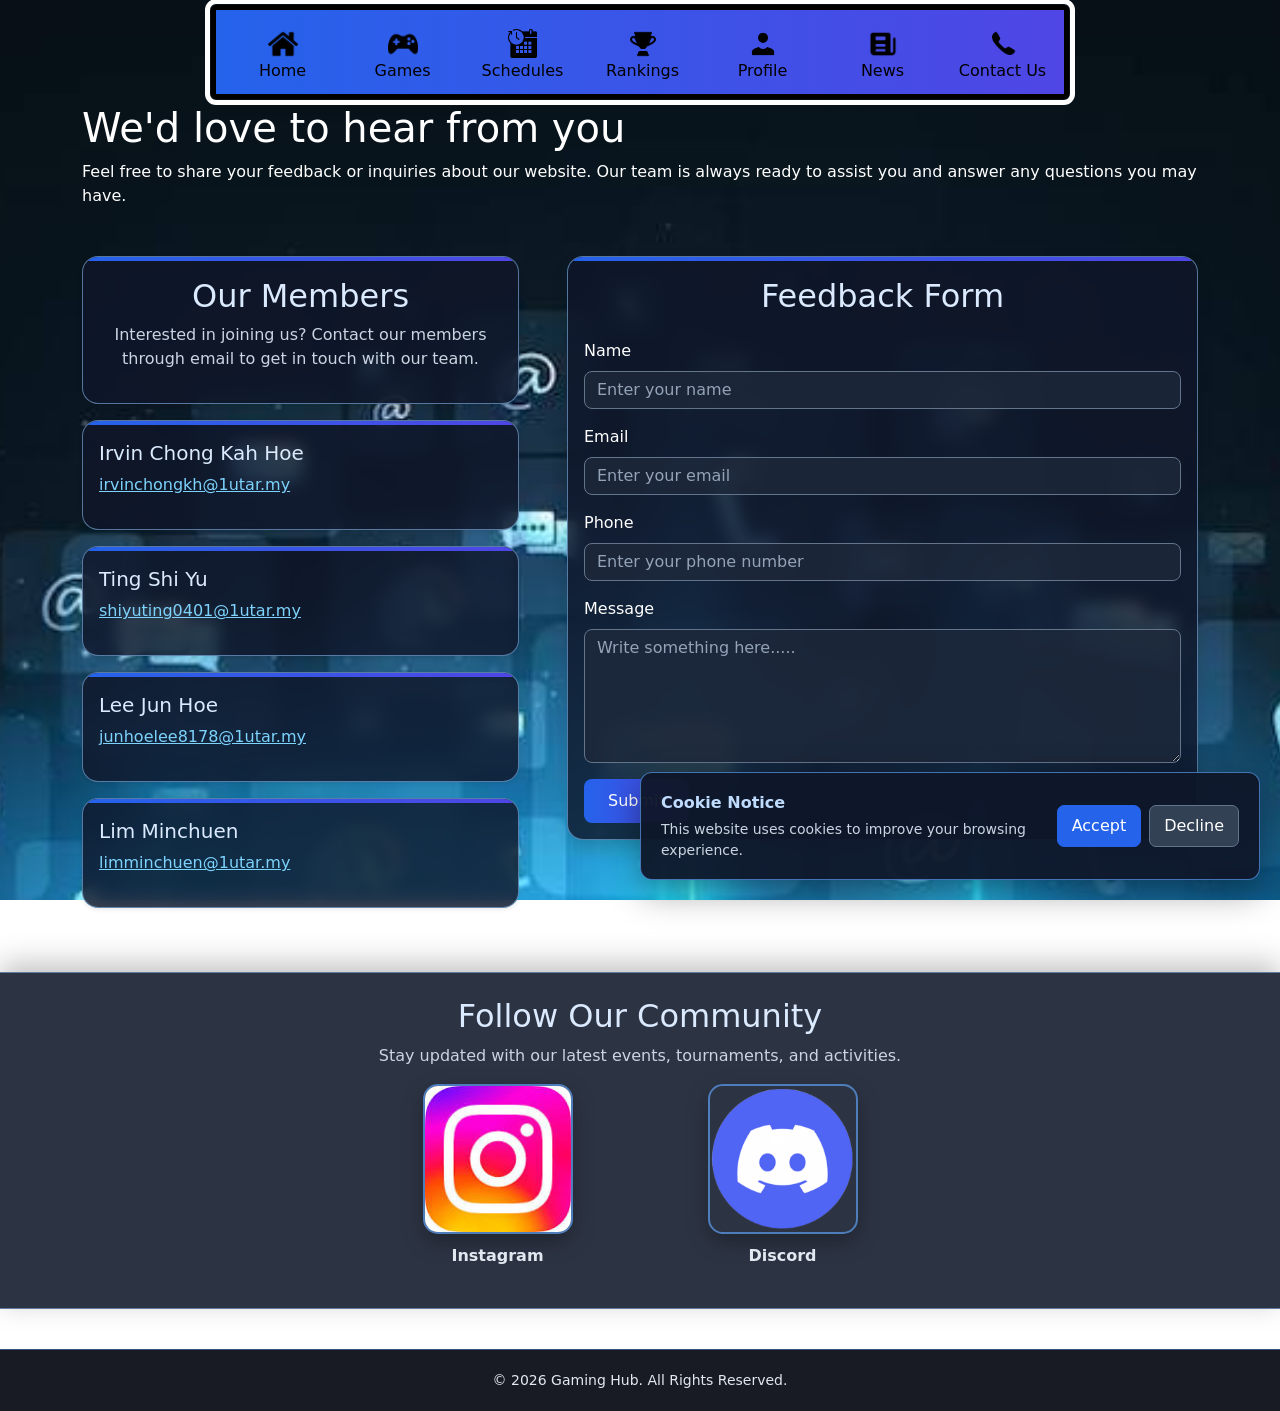
==== contact us.html @ 39c7ee6d "Initial commit" ====
<!DOCTYPE html>
<html lang="en">

<head>
    <meta charset="UTF-8">
    <meta name="viewport" content="width=device-width, initial-scale=1.0">

    <link rel="stylesheet" href="css/nav.css">

    <title>Contact Us</title>

    <!-- Bootstrap CSS -->
    <link rel="stylesheet" href="css/bootstrap.min.css">



    <style>
        body {
            background-image: url("pics/contact us body background.jpeg");
            background-size: cover;
            background-position: center;
            background-repeat: no-repeat;
            background-attachment: fixed;
        }

        .navbar {
            background: linear-gradient(90deg, #2563eb, #4f46e5);
        }


        .social-icon {
            width: 150px;
            height: 150px;
            object-fit: cover;
            border-radius: 15px;
            border: 2px solid rgba(96, 165, 250, 0.65);
            box-shadow: 0 8px 22px rgba(0, 0, 0, 0.3);
            transition: transform 0.25s, box-shadow 0.25s;
        }

        .social-icon:hover {
            transform: translateY(-5px);
            box-shadow: 0 12px 26px rgba(59, 130, 246, 0.35);
        }

        .container.my-5 .card {
            color: #ffffff;
            border: 1px solid rgba(147, 197, 253, 0.55);
            border-radius: 16px;
            background: rgba(15, 23, 42, 0.82);
            box-shadow: 0 12px 30px rgba(0, 0, 0, 0.3);
            backdrop-filter: blur(8px);
            overflow: hidden;
        }

        .container.my-5 .card::before {
            content: "";
            display: block;
            height: 4px;
            background: linear-gradient(90deg, #2563eb, #4f46e5);
        }

        .container.my-5 .card h2,
        .container.my-5 .card h5 {
            color: #dbeafe;
        }

        .container.my-5 .card .text-muted {
            color: #cbd5e1 !important;
        }

        .container.my-5 .card a {
            color: #7dd3fc;
        }

        .contact-form-card .form-control {
            color: #ffffff;
            background: rgba(30, 41, 59, 0.82);
            border: 1px solid #64748b;
            border-radius: 8px;
        }

        .contact-form-card .form-control::placeholder {
            color: #94a3b8;
        }

        .contact-form-card .form-control:focus {
            color: #ffffff;
            background: rgba(30, 41, 59, 0.95);
            border-color: #3b82f6;
            box-shadow: 0 0 0 3px rgba(59, 130, 246, 0.15);
        }

        .contact-form-card .btn-primary {
            border: none;
            border-radius: 8px;
            background: linear-gradient(90deg, #2563eb, #4f46e5);
            padding: 10px 24px;
        }

        .community-section {
            color: #ffffff;
            background: rgba(15, 23, 42, 0.88) !important;
            border-top: 1px solid rgba(147, 197, 253, 0.5);
            border-bottom: 1px solid rgba(147, 197, 253, 0.5);
            box-shadow: 0 -8px 28px rgba(0, 0, 0, 0.25);
            backdrop-filter: blur(10px);
        }

        .community-section h2 {
            color: #dbeafe;
        }

        .community-section .text-muted {
            color: #cbd5e1 !important;
        }

        .community-section p:not(.text-muted) {
            color: #e2e8f0;
            margin-top: 10px;
            font-weight: 600;
        }
    </style>
</head>

<body>




    <div class="container text-white text-justify">

        <h1>
            We'd love to hear from you
        </h1>

        <p>
            Feel free to share your feedback or inquiries about our website.
            Our team is always ready to assist you and answer any questions you may have.
        </p>

    </div>





    <!-- Hero Section -->
    <section class="container my-5">

        <div class="row g-5">


            <!-- Left Side: Our Members -->
            <div class="col-md-5">

                <div class="card shadow-sm mb-3">

                    <div class="card-body text-center">

                        <h2>
                            Our Members
                        </h2>

                        <p class="text-muted">
                            Interested in joining us? Contact our members through email
                            to get in touch with our team.
                        </p>

                    </div>

                </div>


                <!-- Member Email Box -->
                <div class="card shadow-sm mb-3">

                    <div class="card-body">

                        <h5>
                            Irvin Chong Kah Hoe
                        </h5>

                        <p>
                            <a href="mailto:irvinchongkh@1utar.my">
                                irvinchongkh@1utar.my
                            </a>
                        </p>

                    </div>

                </div>


                <div class="card shadow-sm mb-3">

                    <div class="card-body">

                        <h5>
                            Ting Shi Yu
                        </h5>

                        <p>
                            <a href="mailto:shiyuting0401@1utar.my">
                                shiyuting0401@1utar.my
                            </a>
                        </p>

                    </div>

                </div>


                <div class="card shadow-sm mb-3">

                    <div class="card-body">

                        <h5>
                            Lee Jun Hoe
                        </h5>

                        <p>
                            <a href="mailto:junhoelee8178@1utar.my">
                                junhoelee8178@1utar.my
                            </a>
                        </p>

                    </div>

                </div>
                <!-- Member 4 -->
                <div class="card shadow-sm mb-3">

                    <div class="card-body">

                        <h5>
                            Lim Minchuen
                        </h5>

                        <p>
                            <a href="mailto:limminchuen@1utar.my">
                                limminchuen@1utar.my
                            </a>
                        </p>

                    </div>

                </div>


            </div>




            <!-- Right Side: Feedback Form -->
            <div class="col-md-7">


                <div class="card shadow contact-form-card">

                    <div class="card-body">


                        <h2 class="text-center mb-4">
                            Feedback Form
                        </h2>


                        <form id="contactForm">


                            <div class="mb-3">

                                <label for="name" class="form-label">
                                    Name
                                </label>

                                <input type="text" 
                                id="name" 
                                name="name"
                                class="form-control" 
                                placeholder="Enter your name"
                                autocomplete="name" 
                                required>
                            </div>



                            <div class="mb-3">

                                <label for="email" class="form-label">
                                    Email
                                </label>

                                <input type="email" 
                                id="email" 
                                name="email"
                                class="form-control" 
                                placeholder="Enter your email" 
                                autocomplete="email"
                                required>

                            </div>



                            <div class="mb-3">

                                <label for="phone" class="form-label">
                                    Phone
                                </label>

                                <input type="text" 
                                id="phone" 
                                name="phone"
                                class="form-control" 
                                placeholder="Enter your phone number"
                                autocomplete="tel"
                                required>

                            </div>



                            <div class="mb-3">

                                <label for="message" class="form-label">
                                    Message
                                </label>

                                <textarea id="message" 
                                name="message"
                                class="form-control" 
                                rows="5"
                                placeholder="Write something here....." 
                                required></textarea>

                            </div>



                            <button type="submit" class="btn btn-primary">
                                Submit
                            </button>


                        </form>


                    </div>

                </div>


            </div>


        </div>

    </section>



    <!-- Social Media -->
    <section class="bg-light text-center p-4 community-section">

        <h2>
            Follow Our Community
        </h2>

        <p class="text-muted">
            Stay updated with our latest events, tournaments, and activities.
        </p>


        <div class="container">

            <div class="row justify-content-center g-4">


                <!-- Instagram -->
                <div class="col-6 col-md-3">

                    <a href="https://www.instagram.com/" target="_blank">
                          
                        <img src="pics/instagram.jpg" class="social-icon img-fluid" alt="Instagram">

                    </a>

                    <p>
                        Instagram
                    </p>

                </div>

                <!-- Discord -->
                <div class="col-6 col-md-3">

                    <a href="https://discord.com/" target="_blank">

                        <img src="pics/discord.png" class="social-icon img-fluid" alt="Discord">

                    </a>

                    <p>
                        Discord
                    </p>

                </div>


            </div>

        </div>


    </section>


    <script src="https://code.jquery.com/jquery-3.7.1.min.js"></script>
     <!-- Bootstrap JavaScript -->
    <script src="js/bootstrap.bundle.min.js"></script>


    <script src="js/contact us.js"></script>

    <script src="js/nav.js"></script>





</body>

</html>
---- css/nav.css ----
/*icon size*/
.icon {
    width: 30px;
    height: 30px;
}



/*border around the navigation bar*/
.navbar {
    margin:5px auto;
    width:fit-content;
    border:5px solid black;
    border-radius: 5px;
    outline: 5px solid white;
    outline-offset: 1px;
    background: linear-gradient(to bottom, rgba(255, 255, 255, .9), rgba(var(--r), var(--g), var(--b), var(--a)));
    /*use custom backgrounds, from your page*/
    user-select: none;
    
    
}

/*alignment*/
.navbar > ul {
    list-style-type: none;
    margin: 3px;
    padding: 1px;

    display: flex;
    justify-content: center;
    align-items: center;
    flex-wrap: wrap;
}

.navbar > ul > li {
    position:relative;
    margin: 5px;
    padding: 5px;
    width: fit-content;
    height: 50px;
    z-index: 1;
}


.more{
    display:none;
}

@media (max-width: 600px) {
    .op{
        display:none;
    }
    .more{
        display:block;
    }
    .icon {
        width:20px;
        height:20px;
    }
    .navbar > ul > li {
        margin: 2px;
        padding: 2px;
    }

    .navbar > ul > li a {
        font-size: 12px;
    }
}

/*size of each and every box in navigation bar*/
.box >a {
    width: 105%;
    min-width:100px;
    height: 120%;

    display: flex;
    flex-direction: column;
    align-items: center;
    justify-content: center;

    box-sizing: border-box;

    color: black;
    text-decoration: none;
    border-radius: 5px;
}

/*list for the games*/
#list{
    position: relative;
}

/*making the list of games much easier to see*/
.listgames {
    list-style-type: none;
    display: none;
    position:absolute;
    top:100%;
    left:0px;
    margin: 0;
    padding: 0;
    background: black;
    border-radius: 5px;
}
.listgames >li >a{
    display:flex;
    align-items: center;
    gap: 10px;

    color: white;
    text-decoration: none;
    padding: 10px;
}

/*when hovering on the navigation bar*/

.navbar >ul >li:hover {
    z-index: 1000;
}

.box >a .hover{
    display:none;
}
.box:hover >a .norm {
    display: none;
}

.box:hover >a .hover {
    display: block;
}

.box:hover >a {
    background: linear-gradient(to top, rgba(0, 0, 0, 0.8), rgba(255,255,255,0.8));
    color:white;
}

/*when hovering on the list of games + other lists*/
.listgames .hover {
    display:none;
}

.listgames li:hover .norm {
    display:none;
}
.listgames li:hover .hover {
    display:block;
}

.listgames li:hover {
    background: white;
}

.listgames li:hover a {
    color: black;
}

#list:hover .listgames {
    display: block;
}

.site-footer {
    width: 100%;
    margin-top: 40px;
    padding: 20px;
    color: #e2e8f0;
    background: rgba(5, 8, 18, 0.92);
    border-top: 1px solid rgba(96, 165, 250, 0.4);
    text-align: center;
    font-size: 14px;
}

.site-cookie-banner {
    position: fixed;
    right: 20px;
    bottom: 20px;
    z-index: 9999;
    display: flex;
    align-items: center;
    gap: 24px;
    max-width: 620px;
    padding: 18px 20px;
    color: #ffffff;
    background: rgba(15, 23, 42, 0.96);
    border: 1px solid rgba(96, 165, 250, 0.65);
    border-radius: 12px;
    box-shadow: 0 12px 35px rgba(0, 0, 0, 0.4);
}

.site-cookie-banner strong {
    display: block;
    margin-bottom: 4px;
    color: #bfdbfe;
}

.site-cookie-banner p {
    margin: 0;
    color: #cbd5e1;
    font-size: 14px;
}

.site-cookie-buttons {
    display: flex;
    gap: 8px;
}

.site-cookie-buttons button {
    padding: 8px 14px;
    color: #ffffff;
    background: #334155;
    border: 1px solid #64748b;
    border-radius: 7px;
    cursor: pointer;
}

.site-cookie-buttons button:first-child {
    background: #2563eb;
    border-color: #2563eb;
}

@media (max-width: 650px) {
    .site-cookie-banner {
        right: 12px;
        bottom: 12px;
        left: 12px;
        flex-direction: column;
        align-items: stretch;
    }

    .site-cookie-buttons button {
        flex: 1;
    }
}
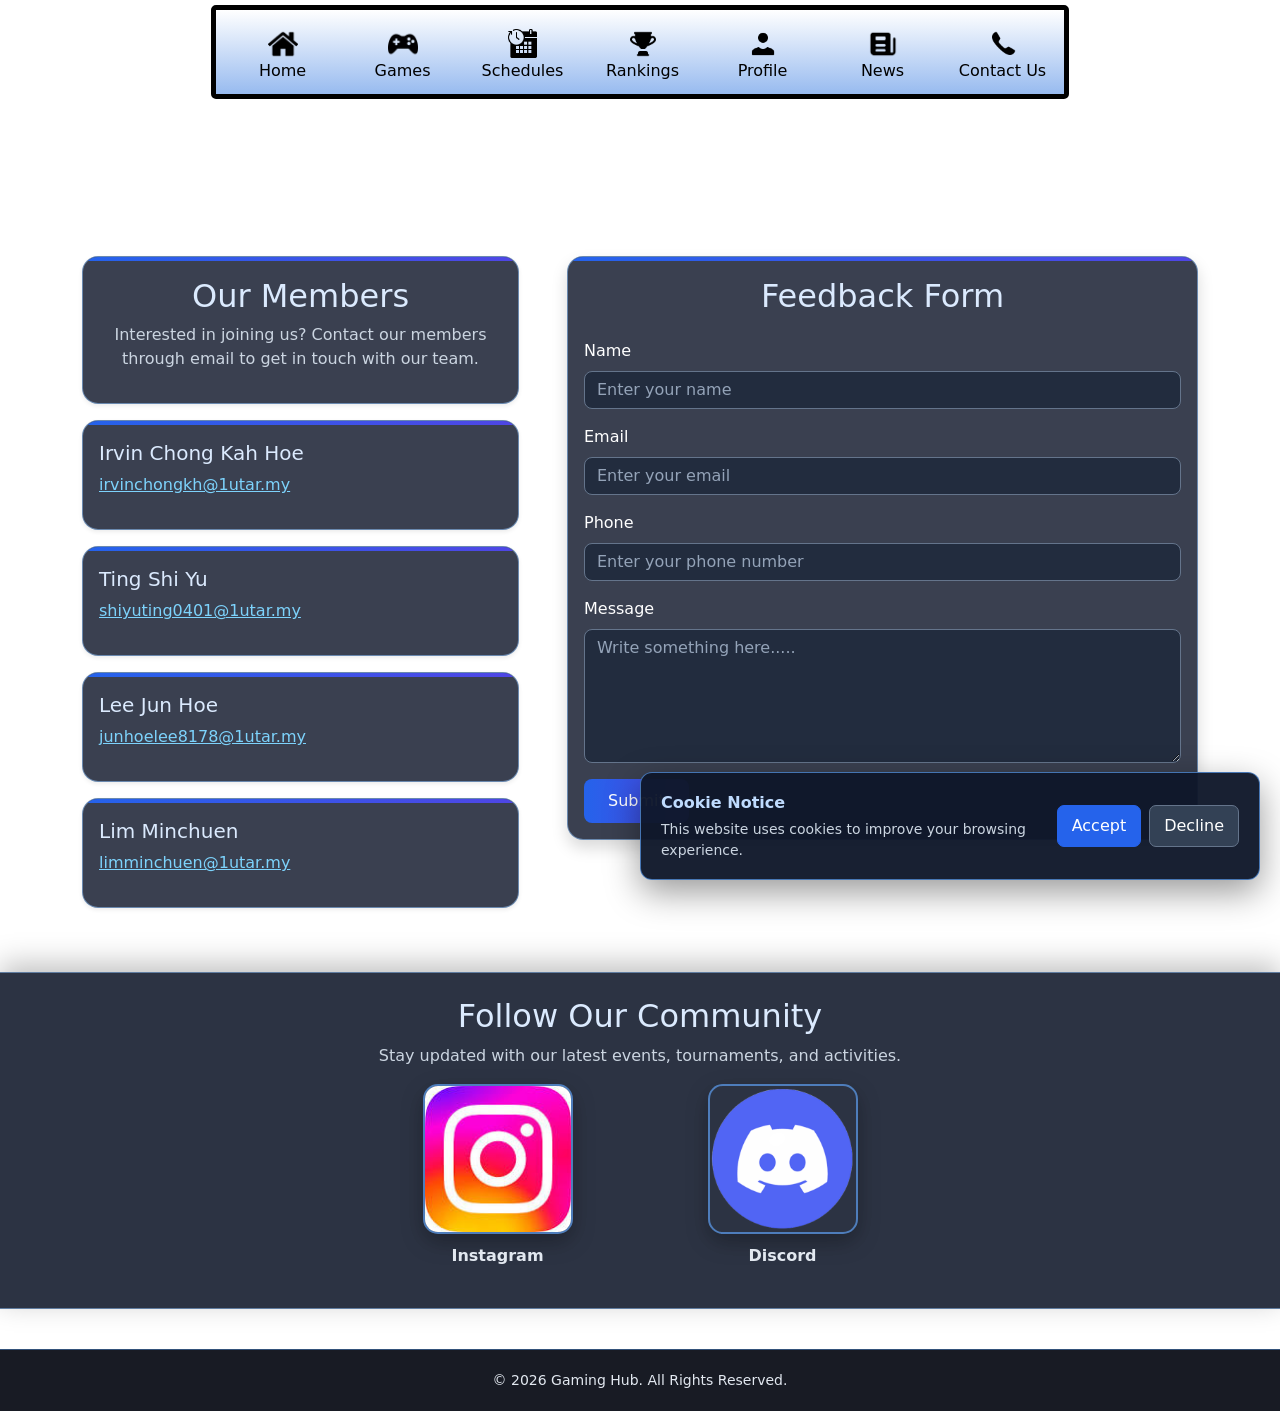
==== commit 4c23f713: "reupload" ====
--- a/contact us.html
+++ b/contact us.html
@@ -15,16 +15,18 @@
 
 
     <style>
+        
+
         body {
-            background-image: url("pics/contact us body background.jpeg");
+            --r:49;
+            --g:119;
+            --b:224;
+            --a:0.5;
+            background-image: linear-gradient(rgba(var(--r), var(--g), var(--b), var(--a))), url("pics/contact us body background.jpeg");
             background-size: cover;
             background-position: center;
             background-repeat: no-repeat;
             background-attachment: fixed;
-        }
-
-        .navbar {
-            background: linear-gradient(90deg, #2563eb, #4f46e5);
         }
 
 
@@ -276,13 +278,8 @@
                                     Name
                                 </label>
 
-                                <input type="text" 
-                                id="name" 
-                                name="name"
-                                class="form-control" 
-                                placeholder="Enter your name"
-                                autocomplete="name" 
-                                required>
+                                <input type="text" id="name" name="name" class="form-control"
+                                    placeholder="Enter your name" autocomplete="name" required>
                             </div>
 
 
@@ -293,13 +290,8 @@
                                     Email
                                 </label>
 
-                                <input type="email" 
-                                id="email" 
-                                name="email"
-                                class="form-control" 
-                                placeholder="Enter your email" 
-                                autocomplete="email"
-                                required>
+                                <input type="email" id="email" name="email" class="form-control"
+                                    placeholder="Enter your email" autocomplete="email" required>
 
                             </div>
 
@@ -311,13 +303,8 @@
                                     Phone
                                 </label>
 
-                                <input type="text" 
-                                id="phone" 
-                                name="phone"
-                                class="form-control" 
-                                placeholder="Enter your phone number"
-                                autocomplete="tel"
-                                required>
+                                <input type="text" id="phone" name="phone" class="form-control"
+                                    placeholder="Enter your phone number" autocomplete="tel" required>
 
                             </div>
 
@@ -329,12 +316,8 @@
                                     Message
                                 </label>
 
-                                <textarea id="message" 
-                                name="message"
-                                class="form-control" 
-                                rows="5"
-                                placeholder="Write something here....." 
-                                required></textarea>
+                                <textarea id="message" name="message" class="form-control" rows="5"
+                                    placeholder="Write something here....." required></textarea>
 
                             </div>
 
@@ -383,7 +366,7 @@
                 <div class="col-6 col-md-3">
 
                     <a href="https://www.instagram.com/" target="_blank">
-                          
+
                         <img src="pics/instagram.jpg" class="social-icon img-fluid" alt="Instagram">
 
                     </a>
@@ -419,7 +402,7 @@
 
 
     <script src="https://code.jquery.com/jquery-3.7.1.min.js"></script>
-     <!-- Bootstrap JavaScript -->
+    <!-- Bootstrap JavaScript -->
     <script src="js/bootstrap.bundle.min.js"></script>
 
 
@@ -433,4 +416,4 @@
 
 </body>
 
-</html>
+</html>
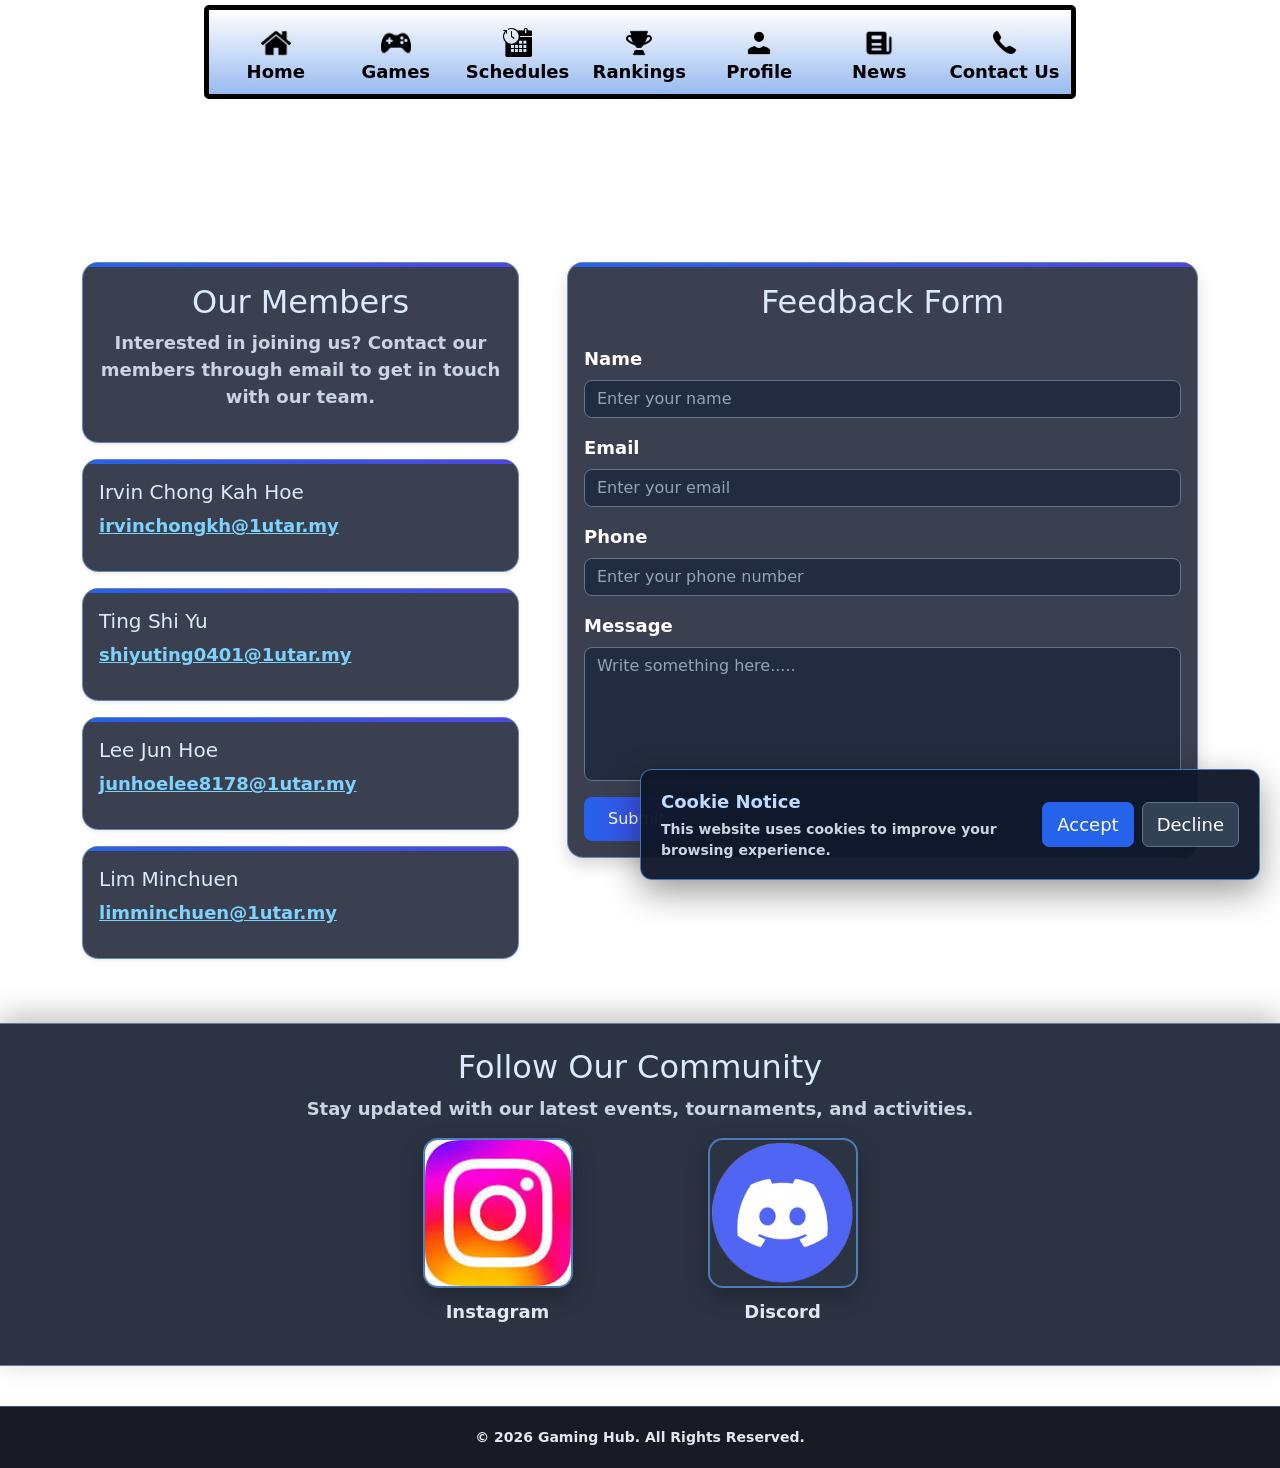
==== commit f25f0f09: "Update contact us.html" ====
--- a/contact us.html
+++ b/contact us.html
@@ -27,6 +27,8 @@
             background-position: center;
             background-repeat: no-repeat;
             background-attachment: fixed;
+            font-weight:bold;
+            font-size:large;
         }
 
 
@@ -416,4 +418,4 @@
 
 </body>
 
-</html>+</html>
